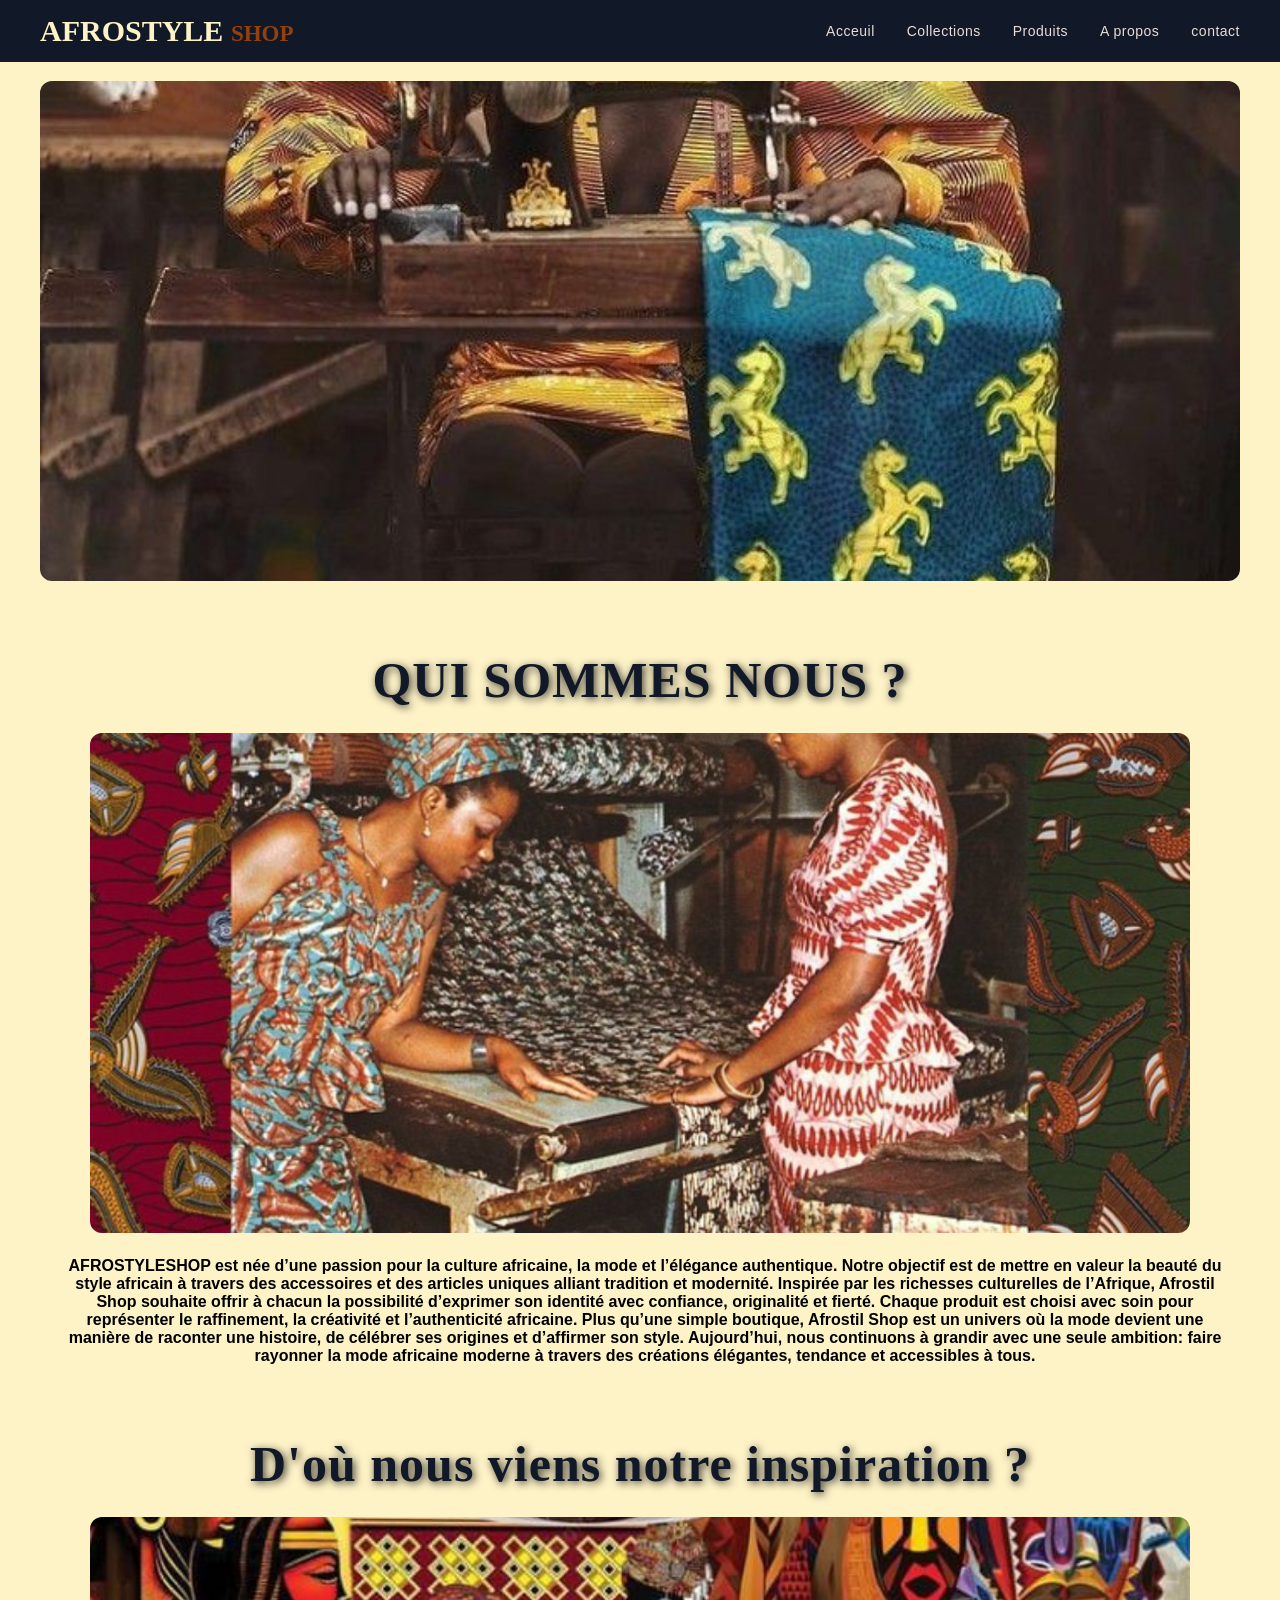
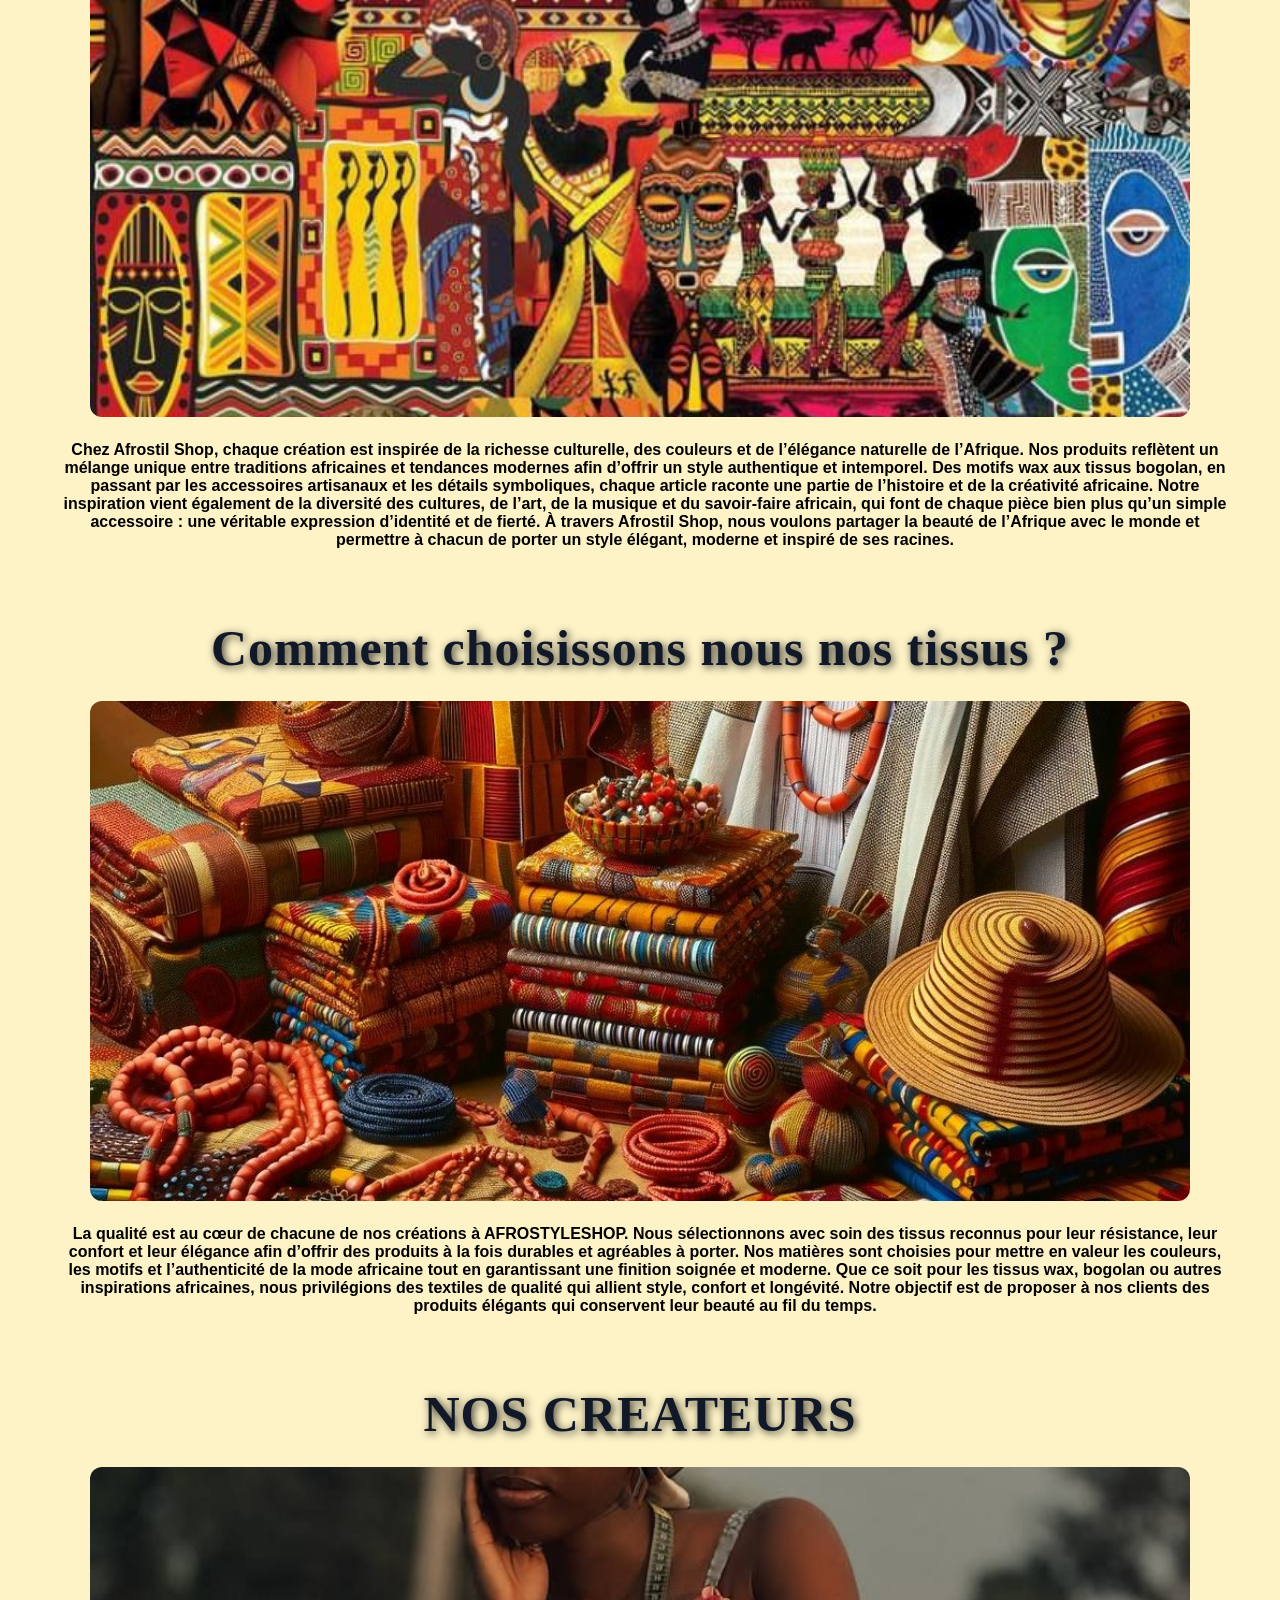
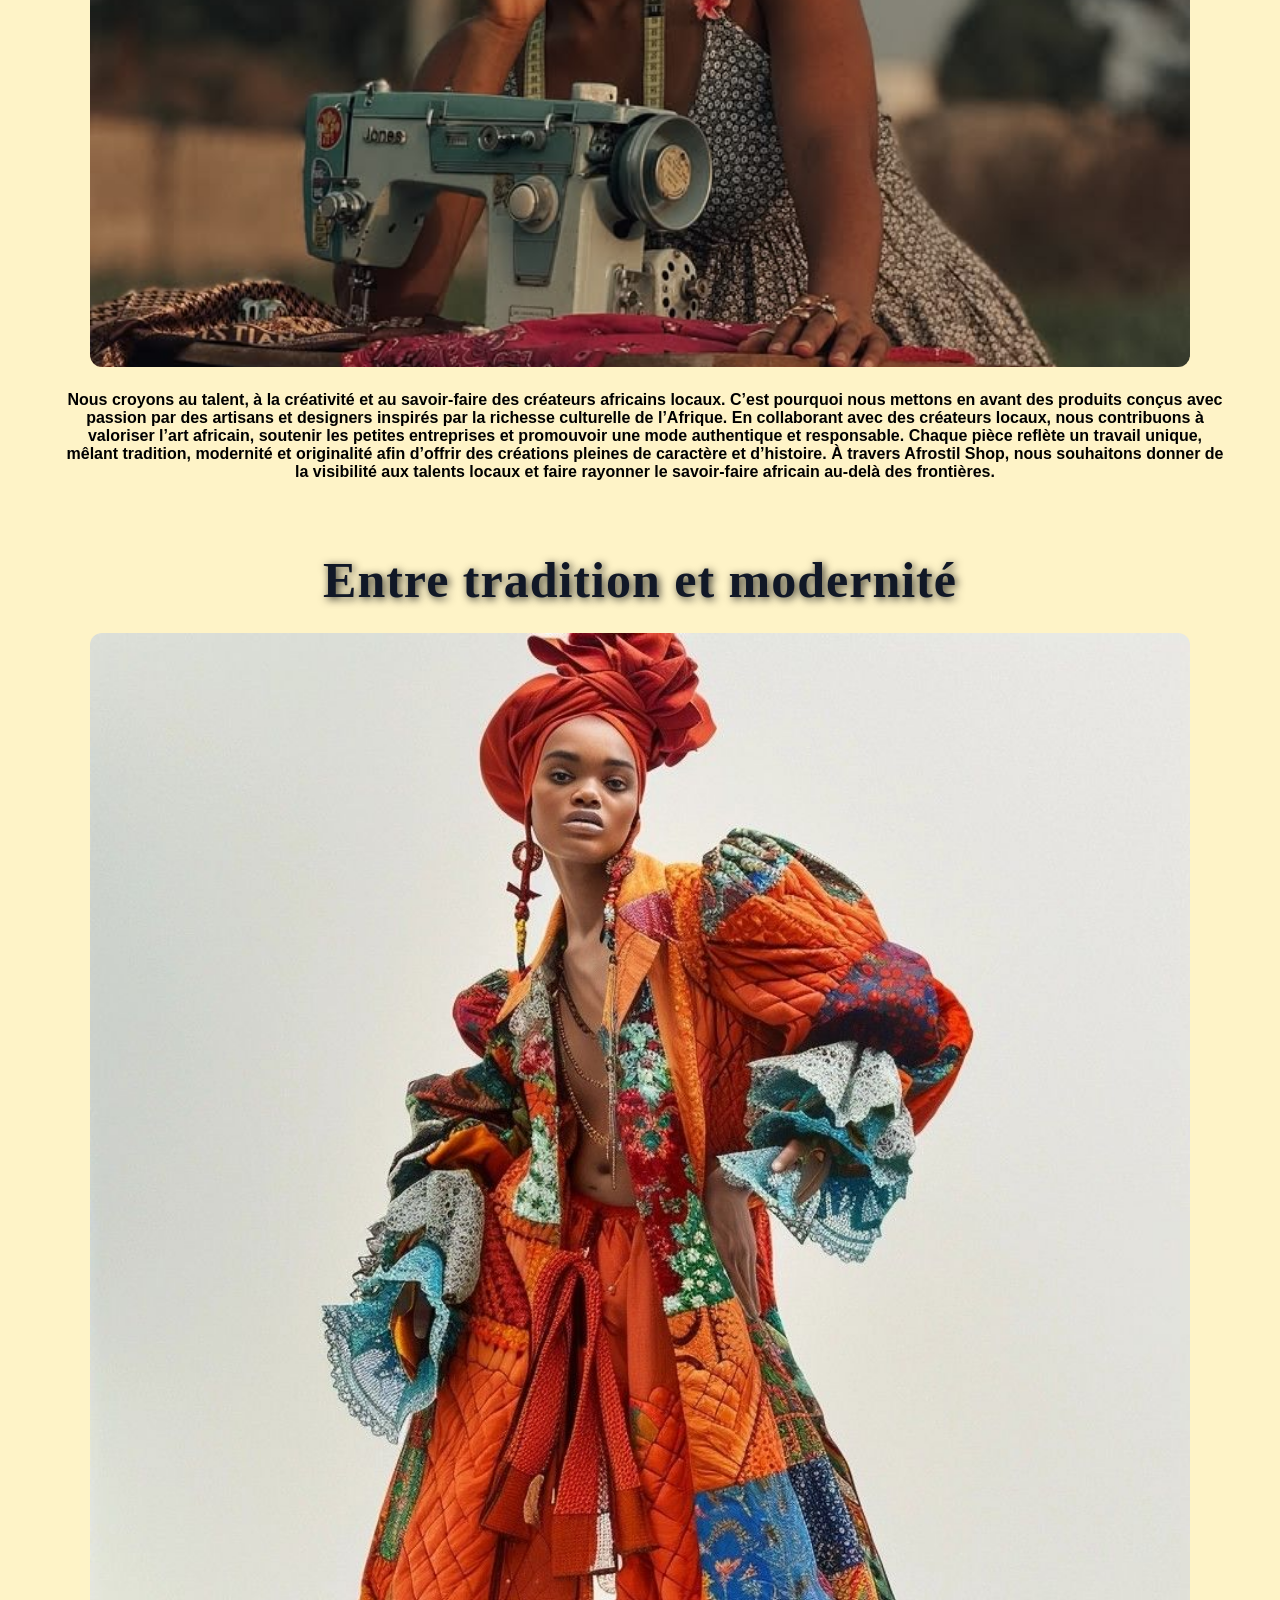
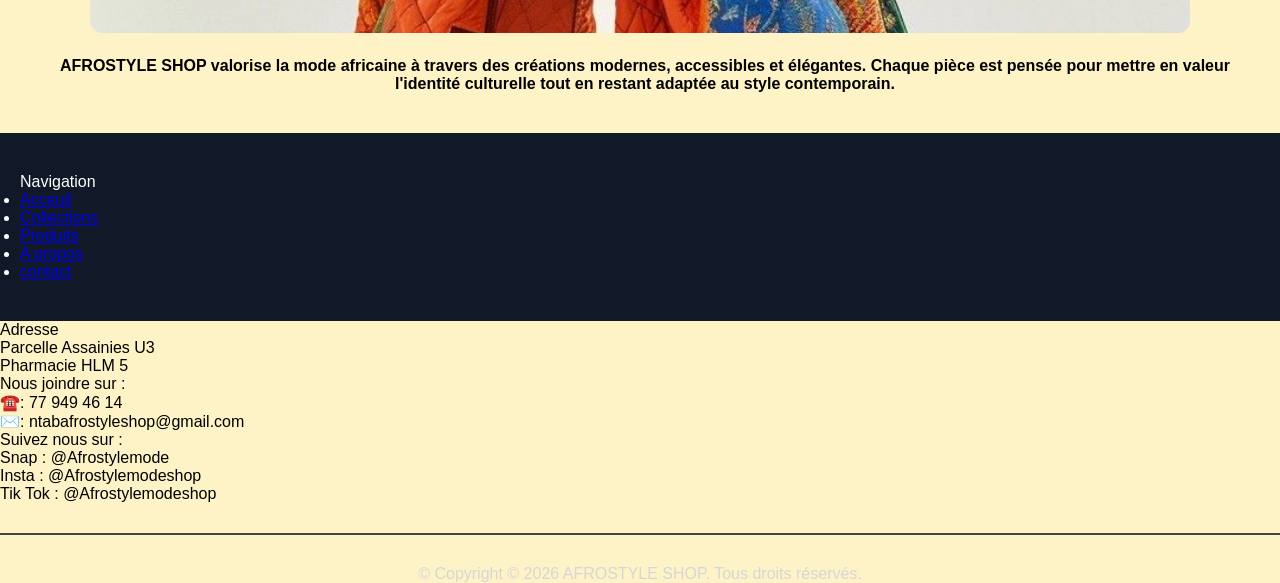
==== about.html @ 340f84e7 "first commit" ====
<!DOCTYPE html>
<html lang="en">
<head>
    <meta charset="UTF-8">
    <meta name="viewport" content="width=device-width, initial-scale=1.0">
    <title>Document</title>
    <link rel="stylesheet" href="style.css">
</head>
<body>
    <!-- HEADER -->
    <nav>
        <h2 class="logo">AFROSTYLE <span>SHOP</span> </h2>
        <ul>
            <li><a href="index.html">Acceuil</a></li>
            <li><a href="collections.html">Collections</a></li>
            <li><a href="produits.html">Produits</a></li>
            <li><a href="about.html">A propos</a></li>
            <li><a href="contact.html">contact</a></li>
        </ul>
    </nav>

    <!-- GRANDE BANNIERE -->
     <div class="afrostyle4">
        
     </div>

     <!-- notre histoire -->
     <div class="boitepp">
        <h2>QUI SOMMES NOUS ?</h2>
        </div>

        <div class="bloc1">
            <div class="partie1">
                <div class="img34"></div>
                <p>AFROSTYLESHOP est née d’une passion pour la culture africaine, la mode et l’élégance authentique.
                Notre objectif est de mettre en valeur la beauté du style africain à travers des accessoires et des articles uniques alliant tradition et modernité. 
                Inspirée par les richesses culturelles de l’Afrique, Afrostil Shop souhaite offrir à chacun la possibilité d’exprimer son identité avec confiance, originalité et fierté. Chaque produit est choisi avec soin pour représenter le raffinement, la créativité et l’authenticité africaine. 
                Plus qu’une simple boutique, Afrostil Shop est un univers où la mode devient une manière de raconter une histoire, de célébrer ses origines et d’affirmer son style. 
                Aujourd’hui, nous continuons à grandir avec une seule ambition: faire rayonner la mode africaine moderne à travers des créations élégantes, tendance et accessibles à tous.</p>
            </div>
        </div>

            <div class="boitepp">
           <h2>D'où nous viens notre inspiration ?</h2>
           </div>

        <div class="bloc1">
            <div class="partie1">
                <div class="img35"></div>
                <p>Chez Afrostil Shop, chaque création est inspirée de la richesse culturelle, des couleurs et de l’élégance naturelle de l’Afrique.
                 Nos produits reflètent un mélange unique entre traditions africaines et tendances modernes afin d’offrir un style authentique et intemporel.

                 Des motifs wax aux tissus bogolan, en passant par les accessoires artisanaux et les détails symboliques, chaque article raconte une partie de l’histoire et de la créativité africaine.

                 Notre inspiration vient également de la diversité des cultures, de l’art, de la musique et du savoir-faire africain, qui font de chaque pièce bien plus qu’un simple accessoire : une véritable expression d’identité et de fierté.

                 À travers Afrostil Shop, nous voulons partager la beauté de l’Afrique avec le monde et permettre à chacun de porter un style élégant, moderne et inspiré de ses racines.</p>
            </div>
        </div>

        <div class="boitepp">
        <h2>Comment choisissons nous nos tissus ?</h2>
        </div>


        <div class="bloc1">
            <div class="partie1">
                <div class="img36"></div>
                 <p>La qualité est au cœur de chacune de nos créations à AFROSTYLESHOP.
                    Nous sélectionnons avec soin des tissus reconnus pour leur résistance, leur confort et leur élégance afin d’offrir des produits à la fois durables et agréables à porter.

                    Nos matières sont choisies pour mettre en valeur les couleurs, les motifs et l’authenticité de la mode africaine tout en garantissant une finition soignée et moderne.

                    Que ce soit pour les tissus wax, bogolan ou autres inspirations africaines, nous privilégions des textiles de qualité qui allient style, confort et longévité.

                    Notre objectif est de proposer à nos clients des produits élégants qui conservent leur beauté au fil du temps.</p>
            </div>
        </div>

        <div class="boitepp">
        <h2>NOS CREATEURS</h2>
        </div>


        <div class="bloc1">
            <div class="partie1">
                <div class="img37"></div>
                 <p>Nous croyons au talent, à la créativité et au savoir-faire des créateurs africains locaux.
                  C’est pourquoi nous mettons en avant des produits conçus avec passion par des artisans et designers inspirés par la richesse culturelle de l’Afrique.

                  En collaborant avec des créateurs locaux, nous contribuons à valoriser l’art africain, soutenir les petites entreprises et promouvoir une mode authentique et responsable.

                  Chaque pièce reflète un travail unique, mêlant tradition, modernité et originalité afin d’offrir des créations pleines de caractère et d’histoire.

                  À travers Afrostil Shop, nous souhaitons donner de la visibilité aux talents locaux et faire rayonner le savoir-faire africain au-delà des frontières.</p>
            </div>
        </div>

        <div class="boitepp">
        <h2>Entre tradition et modernité</h2>
        </div>


        <div class="bloc1">
            <div class="partie1">
                <div class="img38"></div>
                 <p>AFROSTYLE SHOP valorise la mode africaine à travers des créations modernes, accessibles et élégantes. Chaque pièce est pensée pour mettre en valeur l'identité culturelle tout en restant adaptée au style contemporain.
                </p>
            </div>
        </div>
            
        <!-- FOOTER -->
          <footer>
          
            <div class="navigon">Navigation</div>

            <div class="encore">
            <ul>
            <li><a href="index.html">Acceuil</a></li>
            <li><a href="collections.html">Collections</a></li>
            <li><a href="produits.html">Produits</a></li>
            <li><a href="about.html">A propos</a></li>
            <li><a href="contact.html">contact</a></li>
            </ul>
            </div>

           
          </footer>

          <div class="navigan">
                <div class="deuk">Adresse</div>
                <P>Parcelle Assainies U3</P>
                <P>Pharmacie HLM 5</P>
            </div>

            <div class="naviga">
                <div class="diuk">Nous joindre sur :</div>
                <P>☎️:  77 949 46 14 <br> </P>
                <P>✉️: ntabafrostyleshop@gmail.com</P>
            </div>

            <div class="navigo">
                <div class="douk">Suivez nous sur :</div>
                <P> <div class="icone">Snap : @Afrostylemode</div></P>
                <P> <div class="icone">Insta : @Afrostylemodeshop</div></P>
                <P> <div class="icone">Tik Tok : @Afrostylemodeshop</div></P>
            </div>


             <hr>
             <div class="copy"> &copy; Copyright © 2026 AFROSTYLE SHOP. Tous droits réservés. <br></div>
            
           

</body>
</html>
---- style.css ----
* { margin: 0; padding: 0; box-sizing: border-box; }
body{
  font-family: Poppins, Arial, sans-serif;
  background-color: #FEF3C7;
  padding-top: 30px;
}
nav{
  background:#111827;
  display: flex;
  align-items: center;
  justify-content: space-between;
  padding: 14px 40px;
  top: 0;
  left: 0;
  right: 0;
  z-index: 100;
  width: 100%;
  margin-bottom: 15px;
  margin-top: -35px;
  position: sticky;
 
}
.logo{
  color: #FEF3C7;
  font-family: Playfair Display, Georgia, serif;
  font-size: 30px;
}
span{
  color: #92400E;
  font-size: 23px
}
nav ul {
  list-style: none;
  display: flex;
  gap: 32px;
}
nav ul li a {
  color: #e8ddd4;
  text-decoration: none;
  font-size: 14px;
  letter-spacing: 0.5px;
  transition: color 0.2s;
}
nav ul li a:hover { color: #c9a96e; }
.afrostyle{
  margin: 24px 40px;
  border-radius: 12px;
  height: 500px;
  background-image: url(./images/groupe.jpg);
  background-repeat: no-repeat;
  background-size: cover;
  background-position: center;
  display: flex;
  flex-direction: column;
  align-items: center;
  justify-content: center;
  color: #92400E;
}
.afrostyle h1{
  font-family:  Playfair Display, Georgia, serif;
  font-size: 60px;
  font-weight: 700;
  margin-bottom: 200px;
  line-height: 1.4;
  text-shadow: 2px 2px 8px rgba(0,0,0,0.8);
  margin-top: -10px;
}
.boiteb{
  display: flex;
  justify-content: center;
  gap: 20px;
  align-items: center;
  list-style: none;
}
.bouton1{
  background: #92400E;
  border: 1.5px solid black;
  color: #FEF3C7;
  padding: 11px 30px;
  border-radius: 6px;
  font-size: 20px;
  cursor: pointer;
  letter-spacing: 1px;
  margin-top: 50px;
  text-decoration: none;
}
.bouton2{
  background-color: #92400E;
  border: 1.5px solid black;
  color: #FEF3C7;
  padding: 11px 30px;
  border-radius: 6px;
  font-size: 20px;
  cursor: pointer;
  letter-spacing: 1px;
  margin-top: 50px;
  text-decoration: none;
}
.boitep{
  display: flex;
  justify-content: center;
  background-color: #e4d1b4;
  margin-top: 30px;
  border-radius: 12px;
  padding-top: 30px;
  padding-bottom: 30px;
  line-height: 1.2;
  letter-spacing: 1px;
  font-size: 20px;
  margin-left: 80px;
  margin-right: 80px;
  padding-left: 30px;
  padding-right: 30px;
  text-align: center;
}
.boitep p{
  color: #5e6b83;
}
.boitepp {
  display: flex;
  justify-content: center;
  margin-top: 70px;
}
.boitepp h2{
  letter-spacing: 1px;
  line-height: 1,4;
  font-weight: bold;
  font-size: 50px;
  font-family: Playfair Display, Georgia, serif;
  color: #111827;
  text-shadow: 2px 2px 8px rgba(0,0,0,0.8);
}

.B{
  display: flex;
  gap: 20px;
  margin-top: 20px;
  justify-content: center;
    
}
.B1{
  border-radius: 15px;
  width: 28%;
  height: 400px;
  background-color: white;
}

.b{
  font-family: Playfair Display, Georgia, serif;
  margin: 0%;
  align-items: center;
  padding-left: 20px;
  font-size: 20px;
}


.img{
  background-image: url(./images/img1.jpg);
  width: 100%;
  height: 340px;
  border-radius: 15px 15px 0 0;
  background-size: cover;
  background-position:  center;
}

.boutonp{
  color: #FEF3C7;
  padding: 11px 11px;
  border-radius: 12px;
  font-size: 15px;
  cursor: pointer;
  letter-spacing: 1px;
  background-color: #065F46;
  margin-left: 230px;
  margin-top: -100px;
}
.img1{
  background-image: url(./images/img2.jpg);
  width: 100%;
  height: 340px;
  border-radius: 15px 15px 0 0;
  background-size: cover;
  background-position:  center;
}
.img2{
  background-image: url(./images/116236798_1896501423818476_5061271200347860675_n.jpg);
  width: 100%;
  height: 340px;
  border-radius: 15px 15px 0 0;
  background-size: cover;
  background-position:  top center;
}
.C{
  display: flex;
  gap: 20px;
  margin-top: 70px;
  justify-content: center;
    
}
.C1{
  border-radius: 15px;
  width: 28%;
  height: 400px;
  background-color: white;
}

.c{
  font-family: Playfair Display, Georgia, serif;
  margin: 0%;
  align-items: center;
  padding-left: 20px;
  font-size: 20px;
}
.img3{
  background-image: url(./images/accessoires2.jpg);
  width: 100%;
  height: 340px;
  border-radius: 15px 15px 0 0;
  background-size: cover;
  background-position:  center;
}
.img4{
  background-image: url(./images/3-6-1080x1350.jpg);
  width: 100%;
  height: 340px;
  border-radius: 15px 15px 0 0;
  background-size: cover;
  background-position:  center;
}
.img5{
  background-image: url(./images/OFFWHITE_SS25_BACKSTAGE_HUNTERABRAMS_17.webp);
  width: 100%;
  height: 340px;
  border-radius: 15px 15px 0 0;
  background-size: cover;
  background-position: top center;
}
.boutonc{
  color: #FEF3C7;
  padding: 11px 11px;
  border-radius: 12px;
  font-size: 15px;
  cursor: pointer;
  letter-spacing: 1px;
  background-color: #065F46;
  margin-left: 230px;
  margin-top: -100px;
}
.boitea {
  display: flex;
  justify-content: center;
  margin-top: 70px;
}
.boitea h2{
  letter-spacing: 1px;
  line-height: 1,4;
  font-weight: bold;
  font-size: 50px;
  font-family: Playfair Display, Georgia, serif;
  color: #111827;
  text-shadow: 2px 2px 8px rgba(0,0,0,0.8);
}
.boiteab{
  display: flex;
  justify-content: center;
  margin-top: 40px;
}
.boiteab h3{
   font-size: 25px;
  color: #111827;
}
.boiteac{
  margin-left: 200px;
  margin-top: 50px;
}
.boiteac p{
  margin-top: 10px;
  text-align: center;
  font-size: 20px;
}
footer{

    background-color: #111827;

    padding: 40px 20px;

    color: white;
    margin-top: 40px;

}

.footer-container{

    display: flex;

    justify-content: space-between;

    flex-wrap: wrap;

    gap: 30px;

}

.footer-box{

    flex: 1;

    min-width: 200px;

}

.footer-box h3{

    margin-bottom: 15px;

    font-size: 28px;

    color: #d6d6d6;

}

.footer-box p,

.footer-box a{

    color: #d6d6d6;

    text-decoration: none;

    line-height: 30px;

    font-size: 18px;

}

.footer-box ul{

    list-style: none;

    padding: 0;

}

.footer-box ul li{

    margin-bottom: 8px;

}

hr{

    margin: 30px 0;

    border: 1px solid #444;

}

.copy{

    text-align: center;

    color: #d6d6d6;

    font-size: 16px;
}


.afrostyle2{
  margin: 24px 40px;
  border-radius: 12px;
  height: 500px;
  background-image: url(./images/ban2.jpg);
  background-repeat: no-repeat;
  background-size: cover;
  background-position:  center;
  display: flex;
  flex-direction: column;
  align-items: center;
  justify-content: center;
  color: #92400E;
 
}

.D1{
  border-radius: 15px;
  width: 30%;
  height: 490px;
  background-color: white;
}

.d{
  font-family: Playfair Display, Georgia, serif;
  margin: 0%;
  align-items: center;
  padding-left: 20px;
  font-size: 20px;
}


.img20{
  background-image: url(./images/img20.jpg);
  width: 100%;
  height: 340px;
  border-radius: 15px 15px 0 0;
  background-size: cover;
  background-position: top center;
}

.boutonau{
  color: #FEF3C7;
  padding: 11px 11px;
  border-radius: 12px;
  font-size: 15px;
  cursor: pointer;
  letter-spacing: 1px;
  background-color: #065F46;
  margin-left: 220px;
  margin-top: 5px;
}
.img21{
  background-image: url(./images/img21.jpg);
  width: 100%;
  height: 340px;
  border-radius: 15px 15px 0 0;
  background-size: cover;
  background-position:  center;
}
.img22{
  background-image: url(./images/img22.jpg);
  width: 100%;
  height: 340px;
  border-radius: 15px 15px 0 0;
  background-size: cover;
  background-position:  center;
}
.D1 p{
  margin-left: 20px;
}
.E1 p{
  margin-left: 20px;
}
.E1{
  border-radius: 15px;
  width: 30%;
  height: 490px;
  background-color: white;
}

.e{
  font-family: Playfair Display, Georgia, serif;
  margin: 0%;
  align-items: center;
  padding-left: 20px;
  font-size: 20px;
}
.img23{
  background-image: url(./images/img23.jpg);
  width: 100%;
  height: 340px;
  border-radius: 15px 15px 0 0;
  background-size: cover;
  background-position:  center;
}
.img24{
  background-image: url(./images/img24.jpg);
  width: 100%;
  height: 340px;
  border-radius: 15px 15px 0 0;
  background-size: cover;
  background-position:  center;
}
.img25{
  background-image: url(./images/img25.jpg);
  width: 100%;
  height: 340px;
  border-radius: 15px 15px 0 0;
  background-size: cover;
  background-position:  center;
}
.afrostyle3{
  margin: 24px 40px;
  border-radius: 12px;
  height: 500px;
  background-image: url(./images/ban3.jpg);
  background-repeat: no-repeat;
  background-size: cover;
  background-position:   center;
  display: flex;
  flex-direction: column;
  align-items: center;
  justify-content: center;
  color: #92400E;
}
.afrostyle3 h1{
  font-family:  Playfair Display, Georgia, serif;
  font-size: 60px;
  font-weight: 700;
  margin-bottom: 200px;
  line-height: 1.4;
  text-shadow: 2px 2px 8px rgba(0,0,0,0.8);
}

.boutonauu{
  color: #FEF3C7;
  padding: 11px 50px;
  border-radius: 12px;
  font-size: 15px;
  cursor: pointer;
  letter-spacing: 1px;
  background-color: #92400E;
  margin-left: 85px;
  margin-top: 13px;
}
.boutonauu:hover{
  background-color: #D97706;
}
.boutonou{
  color: #FEF3C7;
  padding: 11px 40px;
  border-radius: 12px;
  font-size: 15px;
  cursor: pointer;
  letter-spacing: 1px;
  background-color: #065F46;
}
.F1 p{
  margin-left: 20px;
  margin-top: 10px;

}
.F1 span{
  color: #D97706;
}
.F1{
  border-radius: 15px;
  width: 30%;
  height: 560px;
  background-color: white;
}

.f{
  font-family: Playfair Display, Georgia, serif;
  margin: 0%;
  align-items: center;
  padding-left: 20px;
  font-size: 20px;
}
.Categorie{
  margin-left: 20px;
}
.titre{
  background-color: #D97706;
  width: 28%;
  display: flex;
  justify-content: center;
  border-radius: 6px;
}
.titre1{
  background-color: #D97706;
  width: 35%;
  display: flex;
  justify-content: center;
  border-radius: 6px;

}
.Z{
  display: flex;
  gap: 20px;
  margin-top: 70px;
  justify-content: center;
    
}
.img26{
  background-image: url(./images/chemise\ wax.jpg);
  width: 100%;
  height: 370px;
  border-radius: 15px 15px 0 0;
  background-size: cover;
  background-position:  center;
}
.img27{
  background-image: url(./images/robélégant.jpg);
  width: 100%;
  height: 370px;
  border-radius: 15px 15px 0 0;
  background-size: cover;
  background-position:  bottom center;
}
.img28{
  background-image: url(./images/boubou.jpg);
  width: 100%;
  height: 370px;
  border-radius: 15px 15px 0 0;
  background-size: cover;
  background-position:  center;
}
.img29{
  background-image: url(./images/sac\ artisanal.jpg);
  width: 100%;
  height: 370px;
  border-radius: 15px 15px 0 0;
  background-size: cover;
  background-position:  center;
}
.img30{
  background-image: url(./images/sandales.jpg);
  width: 100%;
  height: 370px;
  border-radius: 15px 15px 0 0;
  background-size: cover;
  background-position:  center;
}
.img31{
  background-image: url(./images/pant\ +\ chemise.jpg);
  width: 100%;
  height: 370px;
  border-radius: 15px 15px 0 0;
  background-size: cover;
  background-position:  center;
}
.img32{
  background-image: url(./images/jupe\ longue.jpg);
  width: 100%;
  height: 370px;
  border-radius: 15px 15px 0 0;
  background-size: cover;
  background-position: bottom center;
}
.img33{
  background-image: url(./images/bijoux.jpg);
  width: 100%;
  height: 370px;
  border-radius: 15px 15px 0 0;
  background-size: cover;
  background-position: top center;
}
.afrostyle4{
  margin: 24px 40px;
  border-radius: 12px;
  height: 500px;
  background-image: url(./images/couture.jpg);
  background-repeat: no-repeat;
  background-size: cover;
  background-position:   center;
  display: flex;
  flex-direction: column;
  align-items: center;
  justify-content: center;
  color: #92400E;
}

.partie1 {
  margin-left: 50px;
  margin-right: 50px;
}

.bloc1 p{
  margin-left: 10px;
  font-weight: bold;
  text-align: center;
}

.img34{
  margin: 24px 40px;
  border-radius: 12px;
  height: 500px;
  background-image: url(./images/histoire.jpg);
  background-repeat: no-repeat;
  background-size: cover;
  background-position:  center;

}
.img35{
  margin: 24px 40px;
  border-radius: 12px;
  height: 500px;
  background-image: url(./images/inspiration.jpg);
  background-repeat: no-repeat;
  background-size: cover;
  background-position:  center;

}
.img36{
  margin: 24px 40px;
  border-radius: 12px;
  height: 500px;
  background-image: url(./images/tissus.jpg);
  background-repeat: no-repeat;
  background-size: cover;
  background-position: bottom center;

}
.img37{
  margin: 24px 40px;
  border-radius: 12px;
  height: 500px;
  background-image: url(./images/créateur\ locaux.jpg);
  background-repeat: no-repeat;
  background-size: cover;
  background-position:  center;

}
.img38{
  margin: 24px 40px;
  border-radius: 12px;
  height: 1000px;
  background-image: url(./images/élé\ et\ modernité.jpg);
  background-repeat: no-repeat;
  background-size: cover;
  background-position: top center;

}
.afrostyle5{
  margin: 24px 40px;
  border-radius: 12px;
  height: 1000px;
  background-image: url(./images/contact.jpg);
  background-repeat: no-repeat;
  background-size: cover;
  background-position:   center;
  display: flex;
  flex-direction: column;
  align-items: center;
  justify-content:  center;
  color: #92400E;
}
.afrostyle5 h1{
  font-family:  Playfair Display, Georgia, serif;
  font-size: 60px;
  font-weight: 700;
  margin-bottom: 200px;
  line-height: 1.4;
  text-shadow: 2px 2px 8px rgba(0,0,0,0.8);
  margin-top: 500px;
}
.letout{
  display: flex;
  justify-content: center;
  gap: 50px;
  margin-top: 50px;

}
.box{
  background-color: white;
  width: 30%;
  height: 50px;
  border: solid 2px;
  border-radius: 10px;
}
.nom{
  margin-top: 14px;
  margin-left: 20px;
  color: #737c8c;
}
.bax{
  background-color: white;
  width: 64%;
  height: 50px;
  border: solid 2px;
  border-radius: 10px;
  margin-top: 20px;
  margin-left: 227px;
}
.latout{
  display: flex;
  justify-content: center;
  gap: 50px;
  margin-top: 20px;

}
.bux{
  background-color: white;
  width: 64%;
  height: 150px;
  border: solid 2px;
  border-radius: 10px;
  margin-top: 20px;
  margin-left: 227px;
}
.bex{
  background-color: #92400E;
  width: 64%;
  height: 60px;
  border: solid 2px;
  border-radius: 10px;
  margin-top: 20px;
  margin-left: 227px;
  display: flex;
  justify-content: center;
}
.nam{
  margin-top: 18px;
  margin-left: 20px;
  color: #e8ddd4;
}
.bix{
  margin-top: 20px;
  margin-left: 227px;
}
.heure{
  margin-left: 410px;
  margin-top: 40px;
  font-family:   Playfair Display, Georgia, serif;
  font-size: 18px;
}

/* responsive acceuil */
/* Téléphone */
@media(max-width: 430px){
  body{
    overflow-x: hidden;
  }
  nav{
    flex-direction: column;
    padding-left: 5px;
   
  }
  .logo{
    font-size: 24px;
    text-align: center;
  }
  nav ul{
    flex-direction: column;
    gap: 12px;
    text-align: center;
  }
  .afrostyle{
    height: 300px;
    margin: 15px;
  }
  .boiteb{
    margin-top: 90px;
    gap: 15px;
  }
  .boitep{
    margin-left: 15px;
    margin-right: 15px;
    font-size: 16px;
    padding: 20px;
  }
  .boitepp h2,
  .boitea h2{
    font-size: 28px;
    text-align: center;
  }
  .boiteab h3{
    text-align: center;
    font-size: 22px;
    padding: 0 15px;
  }
  .B,
  .C{
    flex-direction: column;
    align-items: center;
  }
  .B1,
  .C1{
    height: auto;
   
  }
  .img,
  .img1,
  .img2,
  .img3,
  .img4,
  .img5{
    height: 300px;
  }
  .boutonp,
  .boutonc{
    margin-left: 20px;
    margin-top: 15px;
    margin-bottom: 20px;
  }
  .boiteac{
    margin-left: 15px;
    margin-right: 15px;
    text-align: center;
  }
  .boiteac h3{
    font-size: 22px;
  }
  .boiteac p{
    font-size: 16px;
  }
  .navigon,
  .encore,
  .navigan,
  .naviga,
  .navigo{
    margin-left: 0;
    text-align: center;
  }
  .naviga,
  .navigo,
  .navigan{
    margin-top: 40px;
  }
  hr{
    width: 90%;
    margin-left: auto;
    margin-right: auto;
  }
  .copy{
    font-size: 14px;
    padding-left: 10px;
    padding-right: 10px;
  }
}

/* Tablette */
@media(max-width: 1024px){
  body{
    overflow-x: hidden;
  }
  nav{
    padding: 15px 20px;
    flex-direction: column;
    gap: 15px;
  }
  nav ul{
    gap: 18px;
    flex-wrap: wrap;
    justify-content: center;
  }
  .afrostyle{
    height: 400px;
    margin: 20px;
  }
  .afrostyle h1{
    font-size: 45px;
    text-align: center;
  }
  .boiteb{
    flex-direction: column;
  }
  .boitep{
    margin-left: 30px;
    margin-right: 30px;
    font-size: 18px;
  }
  .boitepp h2,
  .boitea h2{
    font-size: 40px;
    text-align: center;
  }
  .B,
  .C{
    flex-wrap: wrap;
  }
  .B1,
  .C1{
    width: 55%;
    height: auto
  }
  .boutonp,
  .boutonc{
    margin-left: 20px;
    margin-top: 10px;
  }
  .boiteac{
    margin-left: 40px;
    margin-right: 40px;
    text-align: center;
  }
  .navigan,
  .naviga,
  .navigo{
    margin-left: 0;
    margin-top: 40px;
    text-align: center;
  }
  hr{
    width: 80%;
    margin-left: auto;
    margin-right: auto;
  }
}

/* responsive collections */
/* Téléphone */
@media(max-width: 430px){
  body{
    overflow-x: hidden;
  }
  .afrostyle2{
    height: 280px;
    margin: 15px;
    background-position: center;
  }
  .boitepp h2{
    font-size: 30px;
    text-align: center;
  }
  .B,
  .C{
    flex-direction: column;
    align-items: center;
  }
  .D1,
  .E1{
  
    height: auto;
    padding-bottom: 20px;
  }
  .img20,
  .img21,
  .img22,
  .img23,
  .img24,
  .img25{
    height: 280px;
  }
  .d,
  .e{
    font-size: 22px;
    padding-top: 10px;
  }
  .D1 p,
  .E1 p{
    font-size: 16px;
    margin-right: 15px;
    line-height: 1.5;
  }
  .boutonau{
    margin-left: 20px;
    margin-top: 15px;
    font-size: 14px;
    padding: 10px 18px;
  }
}
/* Tablette */
@media(max-width: 1024px){
  .afrostyle2{
    height: 400px;
    margin: 20px;
  }
  .D1,
  .E1{
    width: 45%;
    height: auto;
    padding-bottom: 20px;
  }
  .B,
  .C{
    flex-wrap: wrap;
    justify-content: center;
  }
  .boutonau{
    margin-left: 20px;
    margin-top: 15px;
  }
}

/* responsive produits */
/* Téléphone */
@media(max-width: 430px){
  body{
    overflow-x: hidden;
  }
  .afrostyle3{
    height: 280px;
    margin: 15px;
  }
  .afrostyle3 h1{
    font-size: 30px;
    text-align: center;
    margin-bottom: 60px;
    padding: 0 15px;
  }
  .boitepp h2{
    font-size: 28px;
    text-align: center;
    padding: 0 15px;
  }
  .Z{
    flex-direction: column;
    align-items: center;
    padding: 0 10px;
  }
  .F1{
    width: 100%;
    max-width: 380px;
    height: auto;
    overflow: hidden;
    padding-bottom: 20px;
  }
  .img26,
  .img27,
  .img28,
  .img29,
  .img30,
  .img31,
  .img32,
  .img33{
    height: 300px;
  }
  .f{
    font-size: 22px;
    margin-top: 10px;
  }
  .F1 p{
    font-size: 16px;
    line-height: 1.5;
    margin-right: 15px;
  }
  .titre,
  .titre1{
    width: fit-content;
    padding: 5px 15px;
  }
  .boutonauu{
    margin-left: 20px;
    margin-top: 15px;
    padding: 10px 25px;
    font-size: 14px;
  }
}
/* Tablette */
@media(max-width: 1024px){
.afrostyle3{
    height: 400px;
    margin: 20px;
  }
  .afrostyle3 h1{
    font-size: 45px;
    text-align: center;
    margin-bottom: 100px;
    padding: 0 20px;
  }
  .Z{
    flex-wrap: wrap;
    padding: 0 15px;
  }
  .F1{
    width: 45%;
    height: auto;
    padding-bottom: 20px;
  }
  .boutonauu{
    margin-left: 20px;
  }
}

/* responsive about */
@media(max-width: 430px){
body{
    overflow-x: hidden;
  }
  .afrostyle4{
    height: 250px;
    margin: 15px;
  }
  .boitepp h2{
    font-size: 28px;
    text-align: center;
    padding: 0 15px;
    line-height: 1.4;
  }
  .partie1{
    margin-left: 10px;
    margin-right: 10px;
  }
  .bloc1 p{
    font-size: 16px;
    line-height: 1.8;
    padding: 0 5px;
    text-align: center;
  }
  .img34,
  .img35,
  .img36,
  .img37{
    height: 250px;
    margin: 15px 0;
  }
  .img38{
    height: 350px;
    margin: 15px 0;
  }
}

/* responsive contact */
@media(max-width: 430px){
body{
    overflow-x: hidden;
  }
  .afrostyle5{
    height: 350px;
    margin: 15px;
  }
  .afrostyle5 h1{
    font-size: 30px;
    text-align: center;
    margin-top: 150px;
    margin-bottom: 60px;
    padding: 0 15px;
  }
  .boitepp h2{
    font-size: 28px;
    text-align: center;
    padding: 0 15px;
  }
  .letout,
  .latout{
    flex-direction: column;
    align-items: center;
    gap: 20px;
  }
  .box{
    width: 90%;
  }
  .bax,
  .bux,
  .bex{
    width: 90%;
    margin-left: auto;
    margin-right: auto;
  }
  .bux{
    height: 120px;
  }
  .nom,
  .nam{
    font-size: 15px;
  }
  .bix{
    margin-left: 20px;
    font-size: 14px;
  }
  .heure{
    margin-left: 20px;
    margin-right: 20px;
    text-align: center;
    font-size: 16px;
  }
}
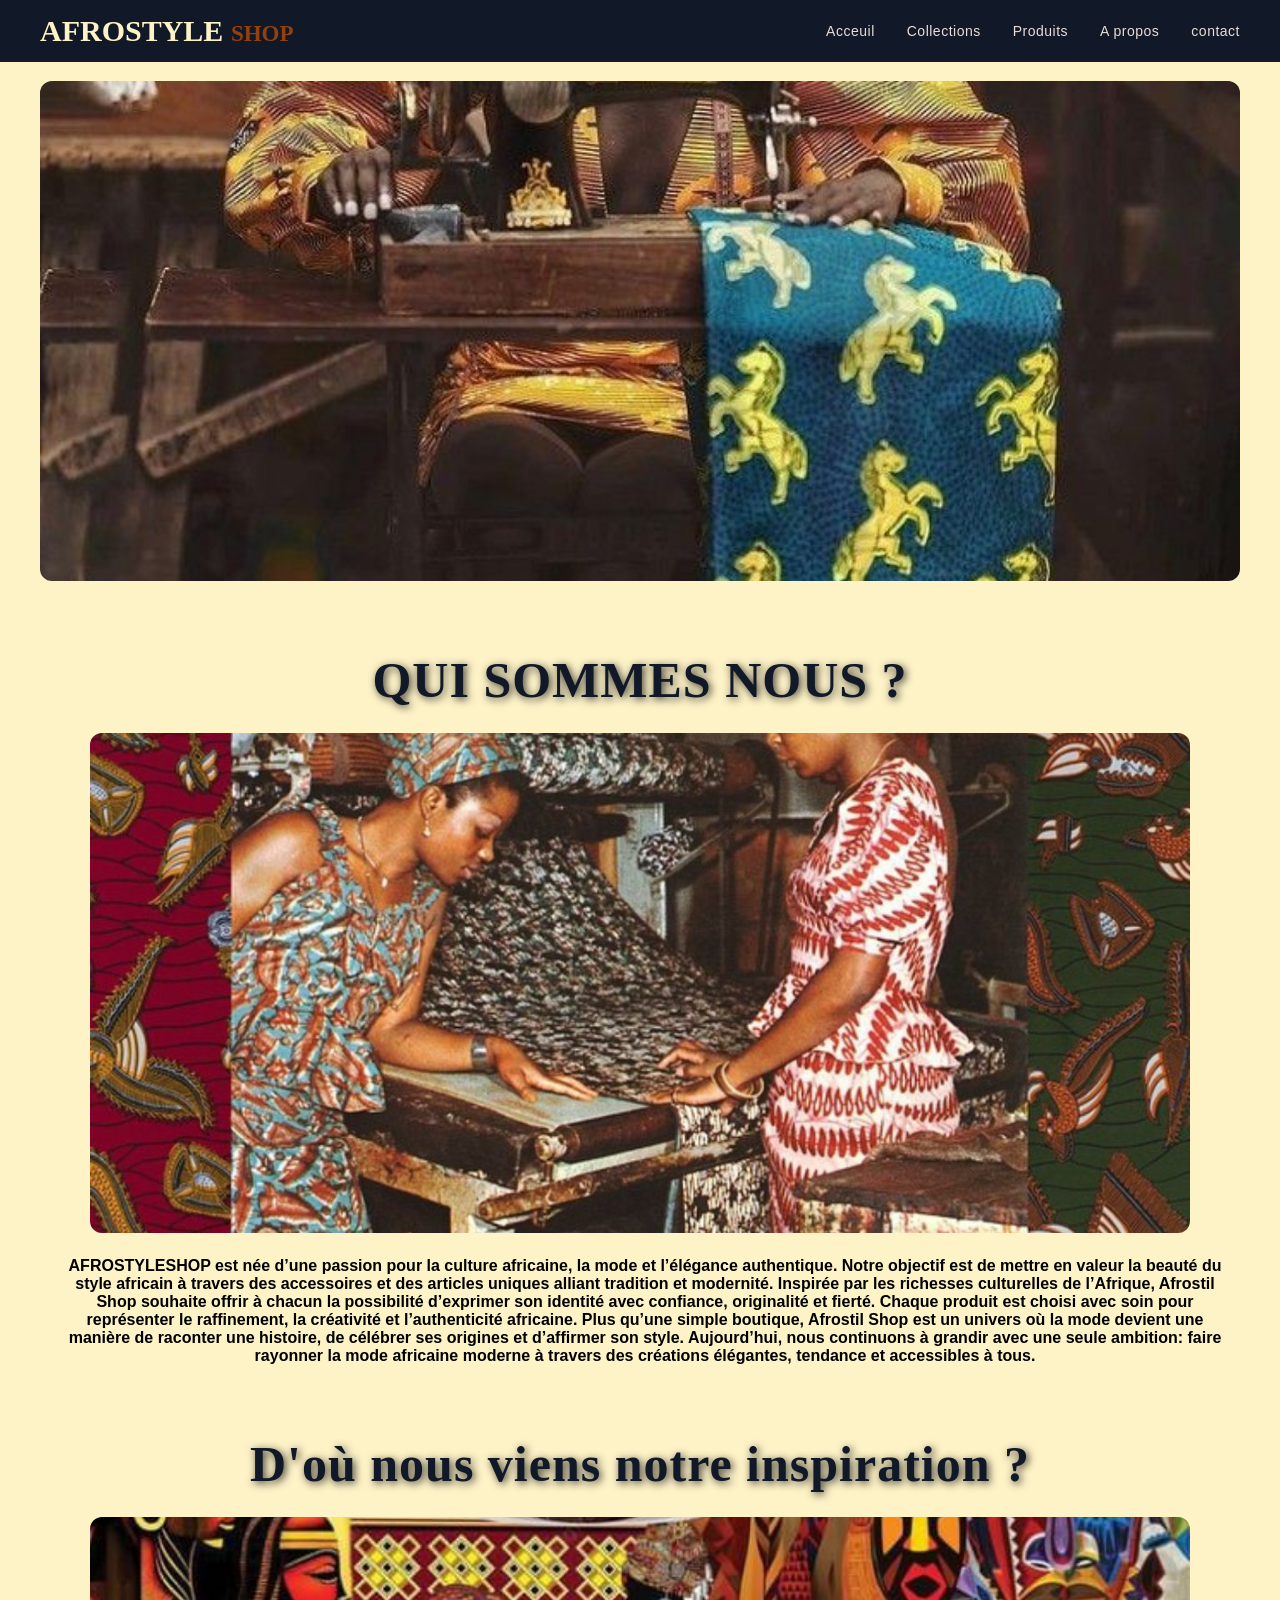
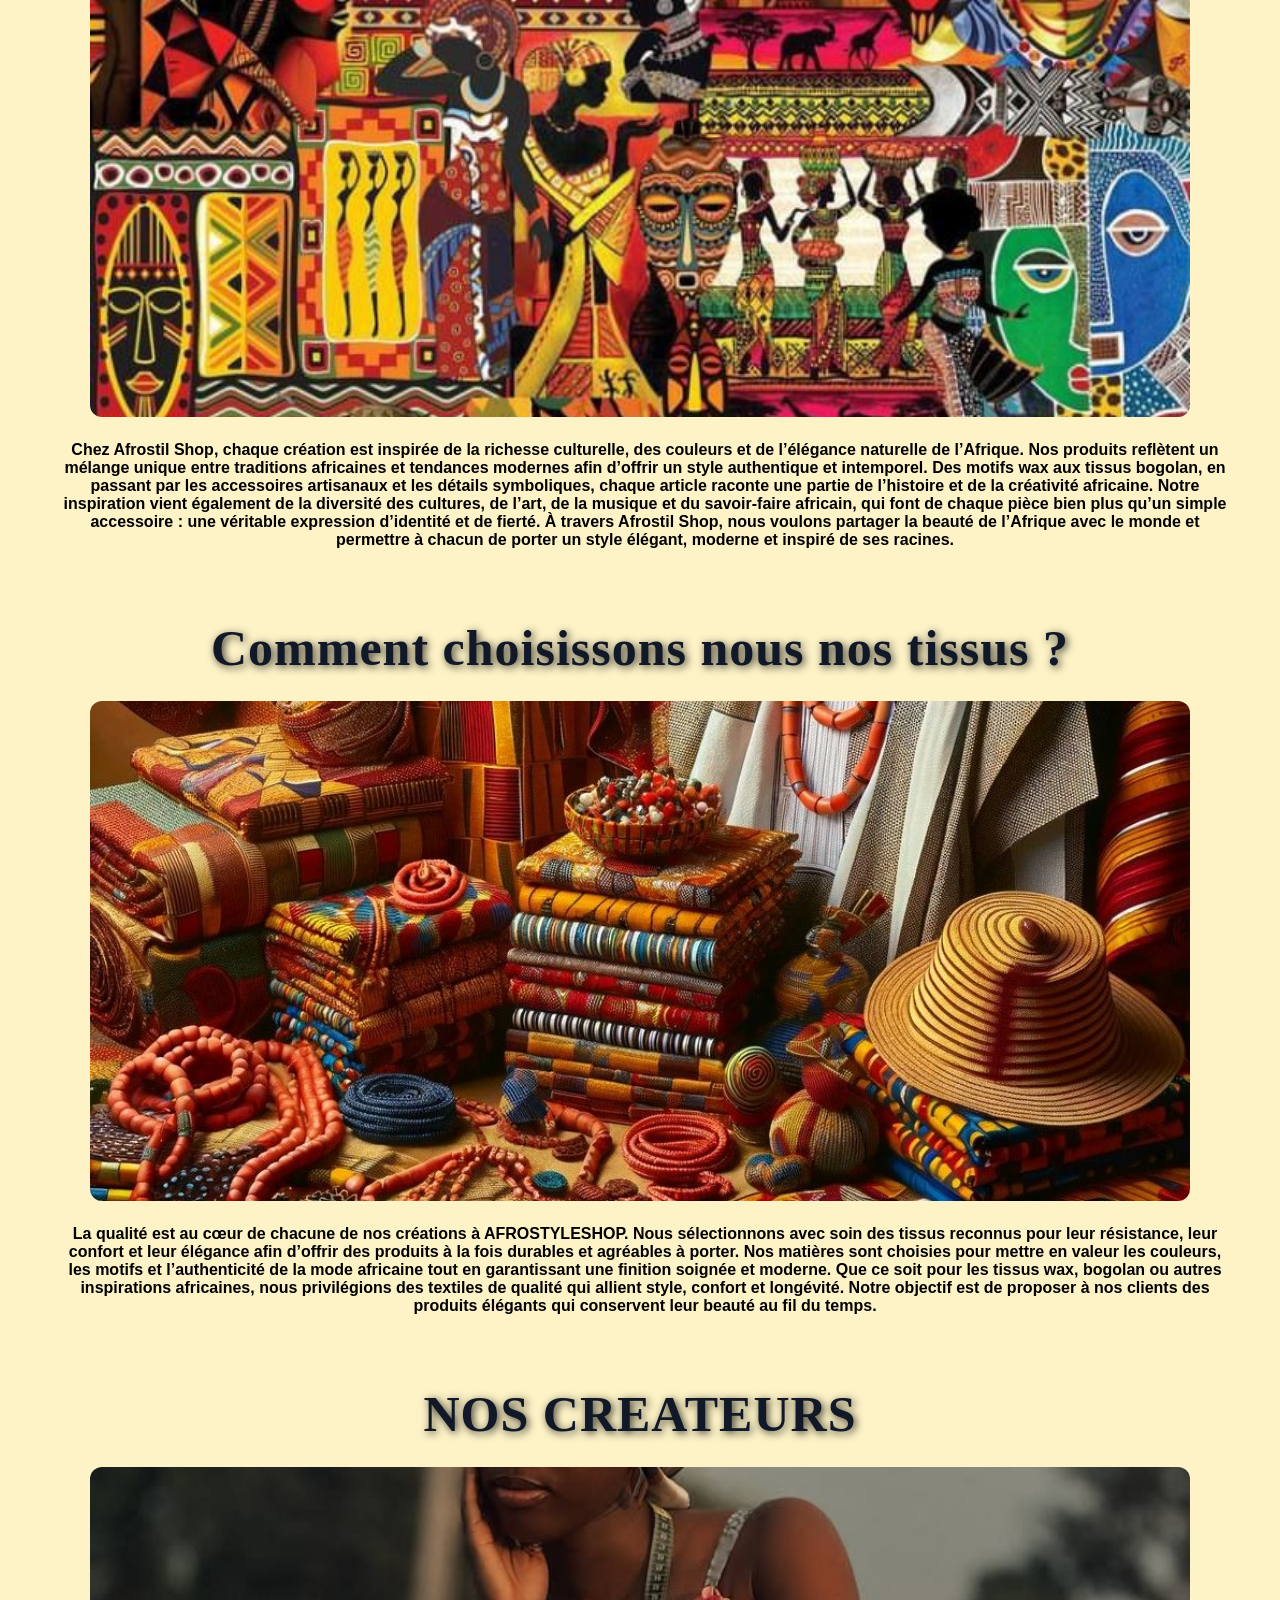
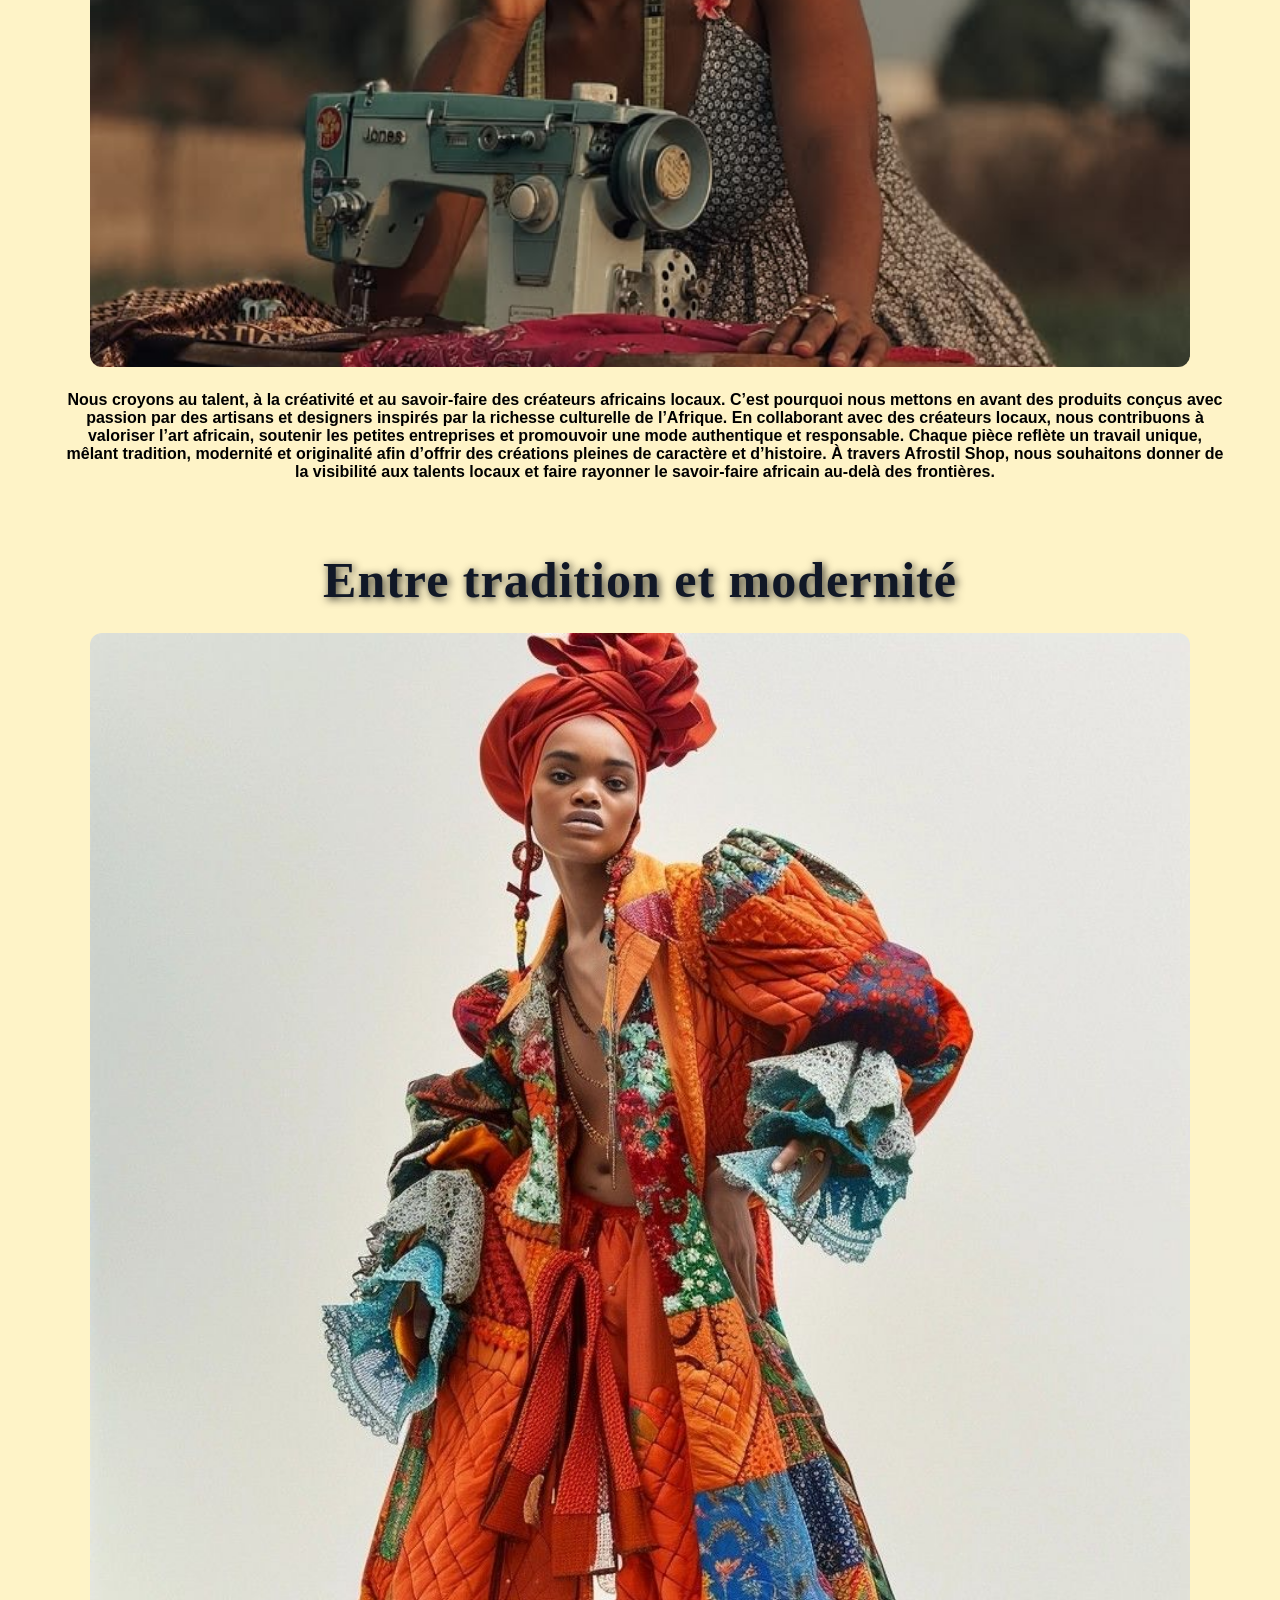
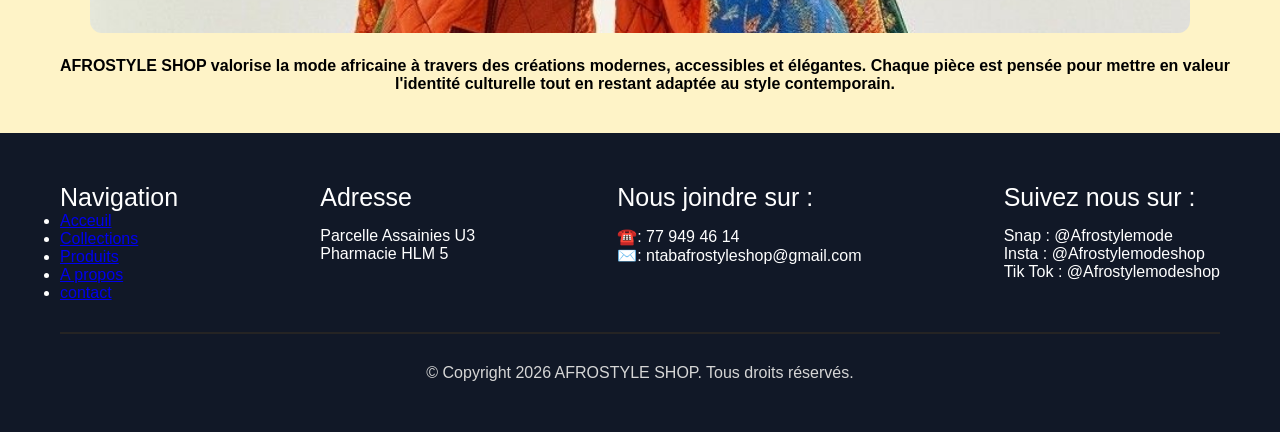
==== commit aabce35c: "changement de tout  les footers de chaque page et de du css de footer" ====
--- a/about.html
+++ b/about.html
@@ -111,46 +111,52 @@
             
         <!-- FOOTER -->
           <footer>
-          
-            <div class="navigon">Navigation</div>
 
-            <div class="encore">
-            <ul>
-            <li><a href="index.html">Acceuil</a></li>
-            <li><a href="collections.html">Collections</a></li>
-            <li><a href="produits.html">Produits</a></li>
-            <li><a href="about.html">A propos</a></li>
-            <li><a href="contact.html">contact</a></li>
-            </ul>
-            </div>
+          <div class="footer-container">
 
-           
-          </footer>
+           <div>
+         <div class="navigon">Navigation</div>
 
-          <div class="navigan">
-                <div class="deuk">Adresse</div>
-                <P>Parcelle Assainies U3</P>
-                <P>Pharmacie HLM 5</P>
-            </div>
+         <div class="encore">
+           <ul>
+          <li><a href="index.html">Acceuil</a></li>
+          <li><a href="collections.html">Collections</a></li>
+          <li><a href="produits.html">Produits</a></li>
+          <li><a href="about.html">A propos</a></li>
+          <li><a href="contact.html">contact</a></li>
+           </ul>
+       </div>
+       </div>
 
-            <div class="naviga">
-                <div class="diuk">Nous joindre sur :</div>
-                <P>☎️:  77 949 46 14 <br> </P>
-                <P>✉️: ntabafrostyleshop@gmail.com</P>
-            </div>
+       <div class="navigan">
+      <div class="deuk">Adresse</div>
+      <p>Parcelle Assainies U3</p>
+      <p>Pharmacie HLM 5</p>
+       </div>
 
-            <div class="navigo">
-                <div class="douk">Suivez nous sur :</div>
-                <P> <div class="icone">Snap : @Afrostylemode</div></P>
-                <P> <div class="icone">Insta : @Afrostylemodeshop</div></P>
-                <P> <div class="icone">Tik Tok : @Afrostylemodeshop</div></P>
-            </div>
+       <div class="naviga">
+      <div class="deuk">Nous joindre sur :</div>
+      <p>☎️: 77 949 46 14</p>
+      <p>✉️: ntabafrostyleshop@gmail.com</p>
+       </div>
 
+       <div class="navigo">
+      <div class="deuk">Suivez nous sur :</div>
+      <p>Snap : @Afrostylemode</p>
+      <p>Insta : @Afrostylemodeshop</p>
+      <p>Tik Tok : @Afrostylemodeshop</p>
+       </div>
 
-             <hr>
-             <div class="copy"> &copy; Copyright © 2026 AFROSTYLE SHOP. Tous droits réservés. <br></div>
-            
-           
+     </div>
+
+     <hr>
+
+     <div class="copy">
+    &copy; Copyright 2026 AFROSTYLE SHOP.
+    Tous droits réservés.
+     </div>
+
+</footer>
 
 </body>
 </html>
--- a/style.css
+++ b/style.css
@@ -3,6 +3,7 @@
   font-family: Poppins, Arial, sans-serif;
   background-color: #FEF3C7;
   padding-top: 30px;
+  overflow-x: hidden;
 }
 nav{
   background:#111827;
@@ -173,6 +174,8 @@
   background-color: #065F46;
   margin-left: 230px;
   margin-top: -100px;
+  text-decoration: none;
+  border: solid 2px black;
 }
 .img1{
   background-image: url(./images/img2.jpg);
@@ -279,89 +282,32 @@
   font-size: 20px;
 }
 footer{
-
-    background-color: #111827;
-
-    padding: 40px 20px;
-
-    color: white;
-    margin-top: 40px;
-
-}
-
+  background-color: #111827;
+  padding: 50px 60px;
+  color: white;
+  margin-top: 40px;
+}
 .footer-container{
-
-    display: flex;
-
-    justify-content: space-between;
-
-    flex-wrap: wrap;
-
-    gap: 30px;
-
-}
-
-.footer-box{
-
-    flex: 1;
-
-    min-width: 200px;
-
-}
-
-.footer-box h3{
-
-    margin-bottom: 15px;
-
-    font-size: 28px;
-
-    color: #d6d6d6;
-
-}
-
-.footer-box p,
-
-.footer-box a{
-
-    color: #d6d6d6;
-
-    text-decoration: none;
-
-    line-height: 30px;
-
-    font-size: 18px;
-
-}
-
-.footer-box ul{
-
-    list-style: none;
-
-    padding: 0;
-
-}
-
-.footer-box ul li{
-
-    margin-bottom: 8px;
-
-}
-
+  display: flex;
+  justify-content: space-between;
+  flex-wrap: wrap;
+  gap: 30px;
+}
+.deuk{
+  font-size: 25px;
+  padding-bottom: 15px;
+}
+.navigon{
+  font-size: 25px;
+}
 hr{
-
-    margin: 30px 0;
-
-    border: 1px solid #444;
-
-}
-
+  margin: 30px 0;
+  border: 1px solid #252424;
+}
 .copy{
-
-    text-align: center;
-
-    color: #d6d6d6;
-
-    font-size: 16px;
+  text-align: center;
+  color: #d6d6d6;
+  font-size: 16px;
 }
 
 
@@ -415,7 +361,7 @@
   letter-spacing: 1px;
   background-color: #065F46;
   margin-left: 220px;
-  margin-top: 5px;
+  margin-top: 10px;
 }
 .img21{
   background-image: url(./images/img21.jpg);
@@ -883,29 +829,6 @@
   .boiteac p{
     font-size: 16px;
   }
-  .navigon,
-  .encore,
-  .navigan,
-  .naviga,
-  .navigo{
-    margin-left: 0;
-    text-align: center;
-  }
-  .naviga,
-  .navigo,
-  .navigan{
-    margin-top: 40px;
-  }
-  hr{
-    width: 90%;
-    margin-left: auto;
-    margin-right: auto;
-  }
-  .copy{
-    font-size: 14px;
-    padding-left: 10px;
-    padding-right: 10px;
-  }
 }
 
 /* Tablette */
@@ -962,18 +885,6 @@
     margin-left: 40px;
     margin-right: 40px;
     text-align: center;
-  }
-  .navigan,
-  .naviga,
-  .navigo{
-    margin-left: 0;
-    margin-top: 40px;
-    text-align: center;
-  }
-  hr{
-    width: 80%;
-    margin-left: auto;
-    margin-right: auto;
   }
 }
 
@@ -1234,4 +1145,4 @@
     text-align: center;
     font-size: 16px;
   }
-}
+}
